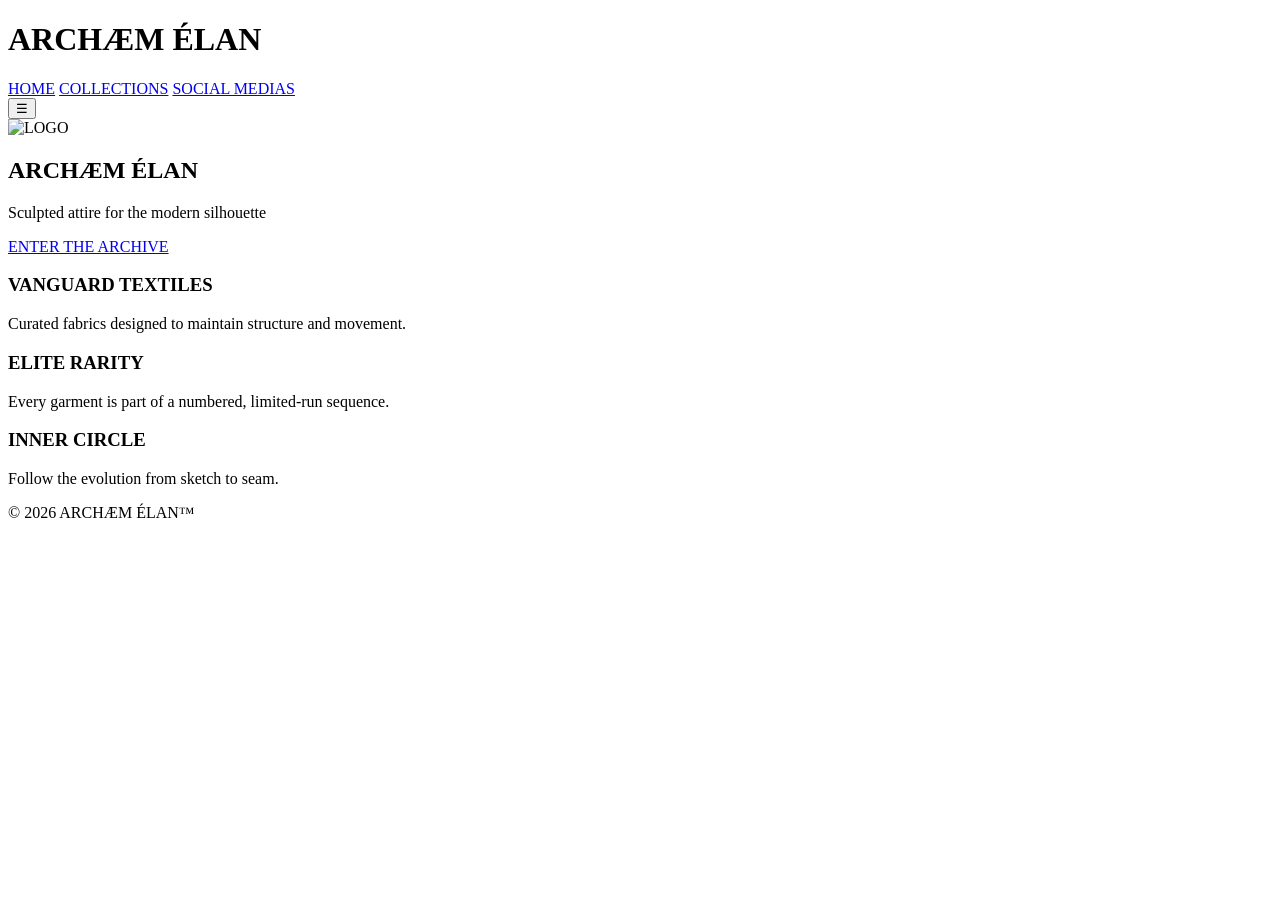
==== index.html @ 6ff9976b "Create index.html" ====
<!DOCTYPE html>
<html lang="en">
<head>
    <meta charset="UTF-8">
    <meta name="viewport" content="width=device-width, initial-scale=1.0">
    <title>ARCHÆM ÉLAN™</title>
    <link rel="stylesheet" href="styles.css">
    <link href="https://fonts.googleapis.com/css2?family=Playfair+Display:ital,wght@1,700&display=swap" rel="stylesheet">
</head>
<body>
    <div id="intro-overlay"><h1 class="reveal-text" id="revealText">ARCHÆM ÉLAN</h1></div>
    <nav class="side-nav" id="sideNav">
        <a href="index.html">HOME</a>
        <a href="collections.html">COLLECTIONS</a>
        <a href="socials.html">SOCIAL MEDIAS</a>
    </nav>
    <header class="site-header">
        <div class="header-top">
            <button class="menu-btn" onclick="toggleMenu()">☰</button>
            <div class="logo-container"><img src="logo.svg" alt="LOGO"></div>
            <div style="width: 45px;"></div>
        </div>
    </header>
    <main>
        <section class="brand-hero">
            <h1>ARCHÆM ÉLAN</h1>
            <p class="sub-title">Sculpted attire for the modern silhouette</p>
            <a href="collections.html" class="btn">ENTER THE ARCHIVE</a>
        </section>
        <section class="info-cards">
            <div class="card"><h3>VANGUARD TEXTILES</h3><p>Curated fabrics designed to maintain structure and movement.</p></div>
            <div class="card"><h3>ELITE RARITY</h3><p>Every garment is part of a numbered, limited-run sequence.</p></div>
            <div class="card"><h3>INNER CIRCLE</h3><p>Follow the evolution from sketch to seam.</p></div>
        </section>
    </main>
    <footer class="site-footer"><p>© 2026 ARCHÆM ÉLAN™</p></footer>
    <script>
        function toggleMenu() { document.getElementById('sideNav').classList.toggle('open'); }
        const textWrapper = document.getElementById('revealText');
        const content = "ARCHÆM ÉLAN";
        textWrapper.innerHTML = content.split('').map((char, i) => `<span style="animation-delay: ${i * 0.12}s">${char === ' ' ? '&nbsp;' : char}</span>`).join('');
        window.addEventListener('load', () => {
            setTimeout(() => {
                document.getElementById('intro-overlay').style.opacity = '0';
                setTimeout(() => document.getElementById('intro-overlay').remove(), 1000);
            }, 2800);
        });
    </script>
</body>
</html>
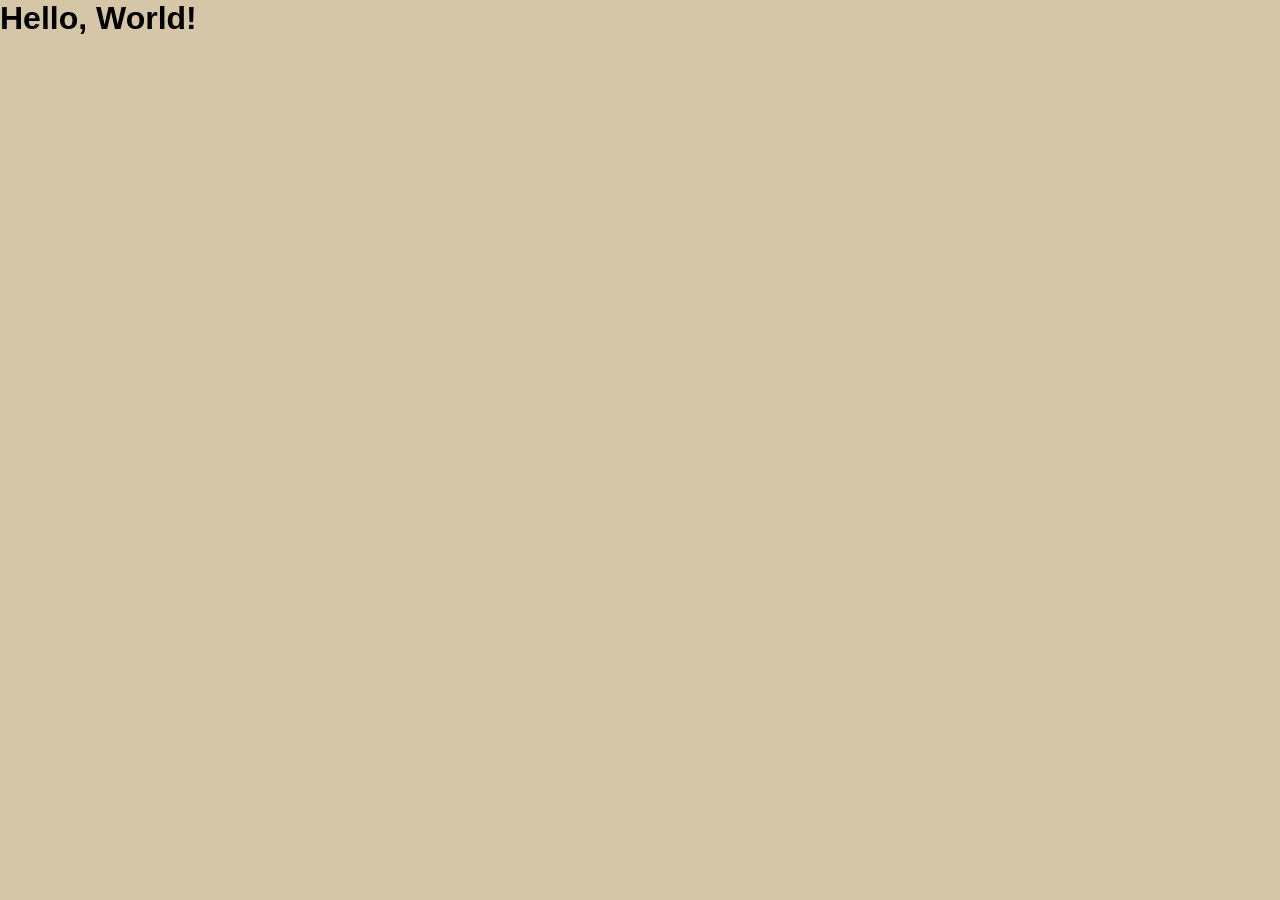
==== commit eafdd8a6: "Fix stylesheet reference from styles.css to style.css" ====
--- a/index.html
+++ b/index.html
@@ -3,48 +3,10 @@
 <head>
     <meta charset="UTF-8">
     <meta name="viewport" content="width=device-width, initial-scale=1.0">
-    <title>ARCHÆM ÉLAN™</title>
-    <link rel="stylesheet" href="styles.css">
-    <link href="https://fonts.googleapis.com/css2?family=Playfair+Display:ital,wght@1,700&display=swap" rel="stylesheet">
+    <link rel="stylesheet" href="style.css">
+    <title>Document</title>
 </head>
 <body>
-    <div id="intro-overlay"><h1 class="reveal-text" id="revealText">ARCHÆM ÉLAN</h1></div>
-    <nav class="side-nav" id="sideNav">
-        <a href="index.html">HOME</a>
-        <a href="collections.html">COLLECTIONS</a>
-        <a href="socials.html">SOCIAL MEDIAS</a>
-    </nav>
-    <header class="site-header">
-        <div class="header-top">
-            <button class="menu-btn" onclick="toggleMenu()">☰</button>
-            <div class="logo-container"><img src="logo.svg" alt="LOGO"></div>
-            <div style="width: 45px;"></div>
-        </div>
-    </header>
-    <main>
-        <section class="brand-hero">
-            <h1>ARCHÆM ÉLAN</h1>
-            <p class="sub-title">Sculpted attire for the modern silhouette</p>
-            <a href="collections.html" class="btn">ENTER THE ARCHIVE</a>
-        </section>
-        <section class="info-cards">
-            <div class="card"><h3>VANGUARD TEXTILES</h3><p>Curated fabrics designed to maintain structure and movement.</p></div>
-            <div class="card"><h3>ELITE RARITY</h3><p>Every garment is part of a numbered, limited-run sequence.</p></div>
-            <div class="card"><h3>INNER CIRCLE</h3><p>Follow the evolution from sketch to seam.</p></div>
-        </section>
-    </main>
-    <footer class="site-footer"><p>© 2026 ARCHÆM ÉLAN™</p></footer>
-    <script>
-        function toggleMenu() { document.getElementById('sideNav').classList.toggle('open'); }
-        const textWrapper = document.getElementById('revealText');
-        const content = "ARCHÆM ÉLAN";
-        textWrapper.innerHTML = content.split('').map((char, i) => `<span style="animation-delay: ${i * 0.12}s">${char === ' ' ? '&nbsp;' : char}</span>`).join('');
-        window.addEventListener('load', () => {
-            setTimeout(() => {
-                document.getElementById('intro-overlay').style.opacity = '0';
-                setTimeout(() => document.getElementById('intro-overlay').remove(), 1000);
-            }, 2800);
-        });
-    </script>
+    <h1>Hello, World!</h1>
 </body>
-</html>
+</html>
--- a/style.css
+++ b/style.css
@@ -0,0 +1,78 @@
+:root {
+    --eggplant: #3B0B2E;
+    --sandstone: #D6C6A8;
+    --slate: #4A5D6E;
+    --charcoal: #2F2F2F;
+    --white: #ffffff;
+}
+
+* { box-sizing: border-box; margin: 0; padding: 0; }
+
+body {
+    display: flex;
+    flex-direction: column;
+    font-family: 'Inter', sans-serif;
+    background-color: var(--sandstone);
+    min-height: 100vh;
+    overflow-x: hidden;
+}
+
+#intro-overlay {
+    position: fixed;
+    inset: 0;
+    background: var(--eggplant);
+    z-index: 9999;
+    display: flex;
+    justify-content: center;
+    align-items: center;
+    transition: opacity 1s ease;
+}
+
+.reveal-text {
+    color: var(--white);
+    font-family: 'Playfair Display', serif;
+    font-size: 2.5rem;
+    letter-spacing: 12px;
+    text-transform: uppercase;
+    white-space: pre;
+}
+
+.reveal-text span {
+    opacity: 0;
+    display: inline-block;
+    animation: letterFade 0.4s forwards;
+}
+
+@keyframes letterFade { to { opacity: 1; } }
+
+.site-header { background: var(--eggplant); padding: 15px 20px; width: 100%; }
+.header-top { display: flex; justify-content: space-between; align-items: center; position: relative; }
+.menu-btn { background: transparent; border: none; color: var(--white); font-size: 32px; cursor: pointer; }
+.logo-container { position: absolute; left: 50%; transform: translateX(-50%); }
+.logo-container img { height: 45px; }
+
+.side-nav { position: fixed; top: 0; right: 0; width: 300px; height: 100%; background: var(--eggplant); z-index: 1000; transform: translateX(100%); transition: 0.4s; padding-top: 80px; }
+.side-nav.open { transform: translateX(0); }
+.side-nav a { color: var(--sandstone); text-decoration: none; display: block; padding: 20px; border-bottom: 1px solid rgba(255,255,255,0.1); letter-spacing: 2px; }
+
+main { flex: 1; display: flex; flex-direction: column; align-items: center; justify-content: center; width: 100%; }
+
+.brand-hero { text-align: center; padding: 60px 20px; }
+.brand-hero h1 { font-family: 'Playfair Display', serif; font-size: 3.5rem; color: var(--eggplant); font-style: italic; }
+.brand-hero .sub-title { font-size: 1.1rem; letter-spacing: 4px; text-transform: uppercase; color: var(--charcoal); margin: 15px 0 30px; }
+
+.info-cards { display: flex; gap: 20px; padding: 40px; justify-content: center; flex-wrap: wrap; }
+.card { background: rgba(255, 255, 255, 0.3); padding: 30px; width: 300px; border-bottom: 3px solid var(--slate); }
+
+.products { display: flex; flex-direction: row; flex-wrap: wrap; gap: 20px; justify-content: center; padding: 40px; max-width: 1200px; margin: 0 auto; }
+.product { width: 160px; text-align: center; }
+.product img { width: 100%; height: auto; margin-bottom: 10px; }
+.product h3 { font-size: 0.7rem; text-transform: uppercase; letter-spacing: 1px; }
+
+.social-links { display: flex; flex-direction: column; gap: 15px; margin-top: 30px; align-items: center; }
+.social-btn, .email-btn { border: 1px solid var(--eggplant); color: var(--eggplant); padding: 12px 40px; text-decoration: none; text-transform: uppercase; letter-spacing: 2px; font-weight: bold; width: 250px; text-align: center; transition: 0.3s; }
+.email-btn { background: var(--eggplant); color: var(--white); }
+.social-btn:hover { background: var(--eggplant); color: var(--white); }
+
+.btn { background: var(--eggplant); color: white; padding: 15px 40px; text-decoration: none; font-weight: bold; letter-spacing: 2px; }
+.site-footer { background: var(--charcoal); color: white; text-align: center; padding: 20px; font-size: 0.7rem; width: 100%; }
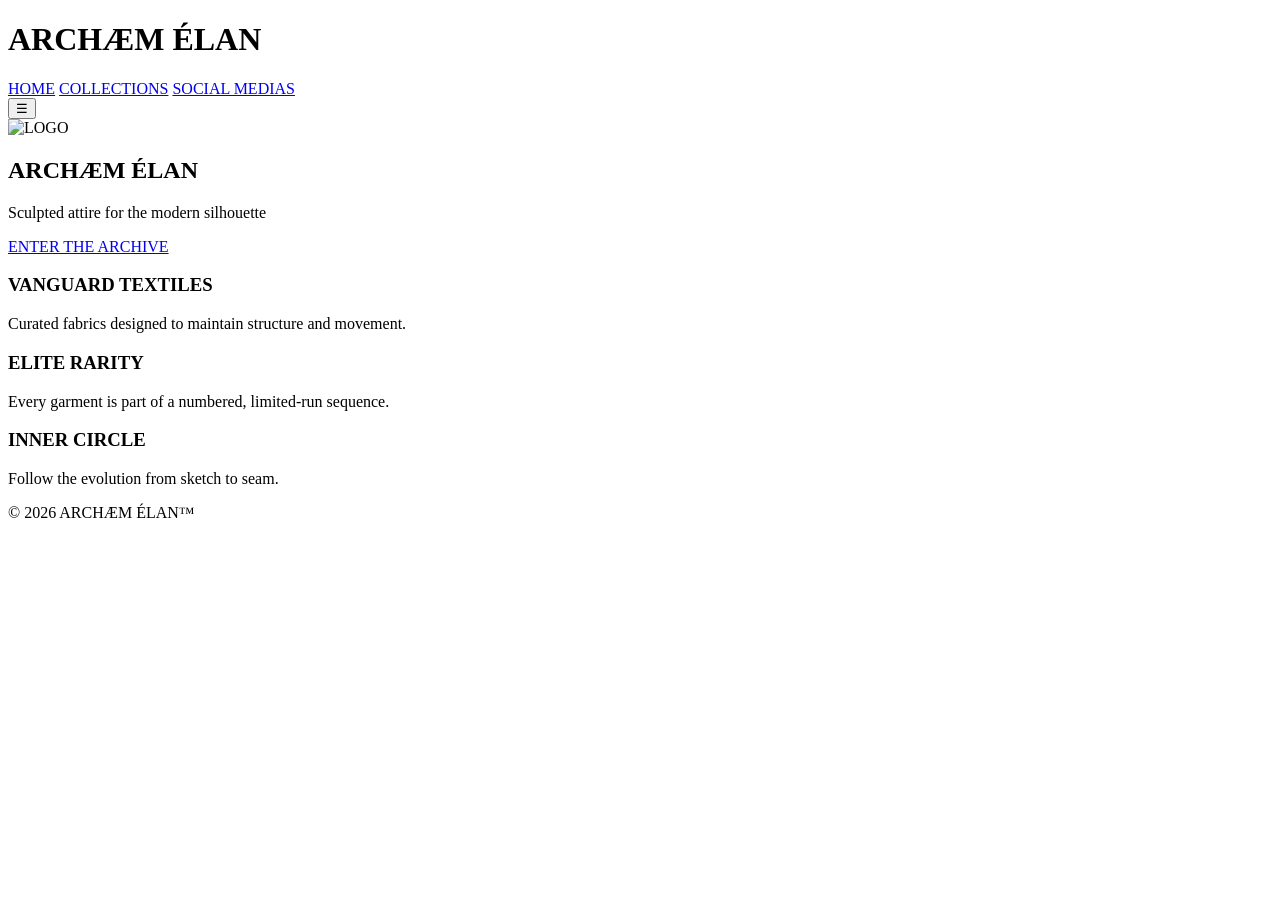
==== commit 520c4a8a: "Update index.html" ====
--- a/index.html
+++ b/index.html
@@ -3,10 +3,48 @@
 <head>
     <meta charset="UTF-8">
     <meta name="viewport" content="width=device-width, initial-scale=1.0">
-    <link rel="stylesheet" href="style.css">
-    <title>Document</title>
+    <title>ARCHÆM ÉLAN™</title>
+    <link rel="stylesheet" href="styles.css">
+    <link href="https://fonts.googleapis.com/css2?family=Playfair+Display:ital,wght@1,700&display=swap" rel="stylesheet">
 </head>
 <body>
-    <h1>Hello, World!</h1>
+    <div id="intro-overlay"><h1 class="reveal-text" id="revealText">ARCHÆM ÉLAN</h1></div>
+    <nav class="side-nav" id="sideNav">
+        <a href="index.html">HOME</a>
+        <a href="collections.html">COLLECTIONS</a>
+        <a href="socials.html">SOCIAL MEDIAS</a>
+    </nav>
+    <header class="site-header">
+        <div class="header-top">
+            <button class="menu-btn" onclick="toggleMenu()">☰</button>
+            <div class="logo-container"><img src="logo.svg" alt="LOGO"></div>
+            <div style="width: 45px;"></div>
+        </div>
+    </header>
+    <main>
+        <section class="brand-hero">
+            <h1>ARCHÆM ÉLAN</h1>
+            <p class="sub-title">Sculpted attire for the modern silhouette</p>
+            <a href="collections.html" class="btn">ENTER THE ARCHIVE</a>
+        </section>
+        <section class="info-cards">
+            <div class="card"><h3>VANGUARD TEXTILES</h3><p>Curated fabrics designed to maintain structure and movement.</p></div>
+            <div class="card"><h3>ELITE RARITY</h3><p>Every garment is part of a numbered, limited-run sequence.</p></div>
+            <div class="card"><h3>INNER CIRCLE</h3><p>Follow the evolution from sketch to seam.</p></div>
+        </section>
+    </main>
+    <footer class="site-footer"><p>© 2026 ARCHÆM ÉLAN™</p></footer>
+    <script>
+        function toggleMenu() { document.getElementById('sideNav').classList.toggle('open'); }
+        const textWrapper = document.getElementById('revealText');
+        const content = "ARCHÆM ÉLAN";
+        textWrapper.innerHTML = content.split('').map((char, i) => `<span style="animation-delay: ${i * 0.12}s">${char === ' ' ? '&nbsp;' : char}</span>`).join('');
+        window.addEventListener('load', () => {
+            setTimeout(() => {
+                document.getElementById('intro-overlay').style.opacity = '0';
+                setTimeout(() => document.getElementById('intro-overlay').remove(), 1000);
+            }, 2800);
+        });
+    </script>
 </body>
-</html>+</html>
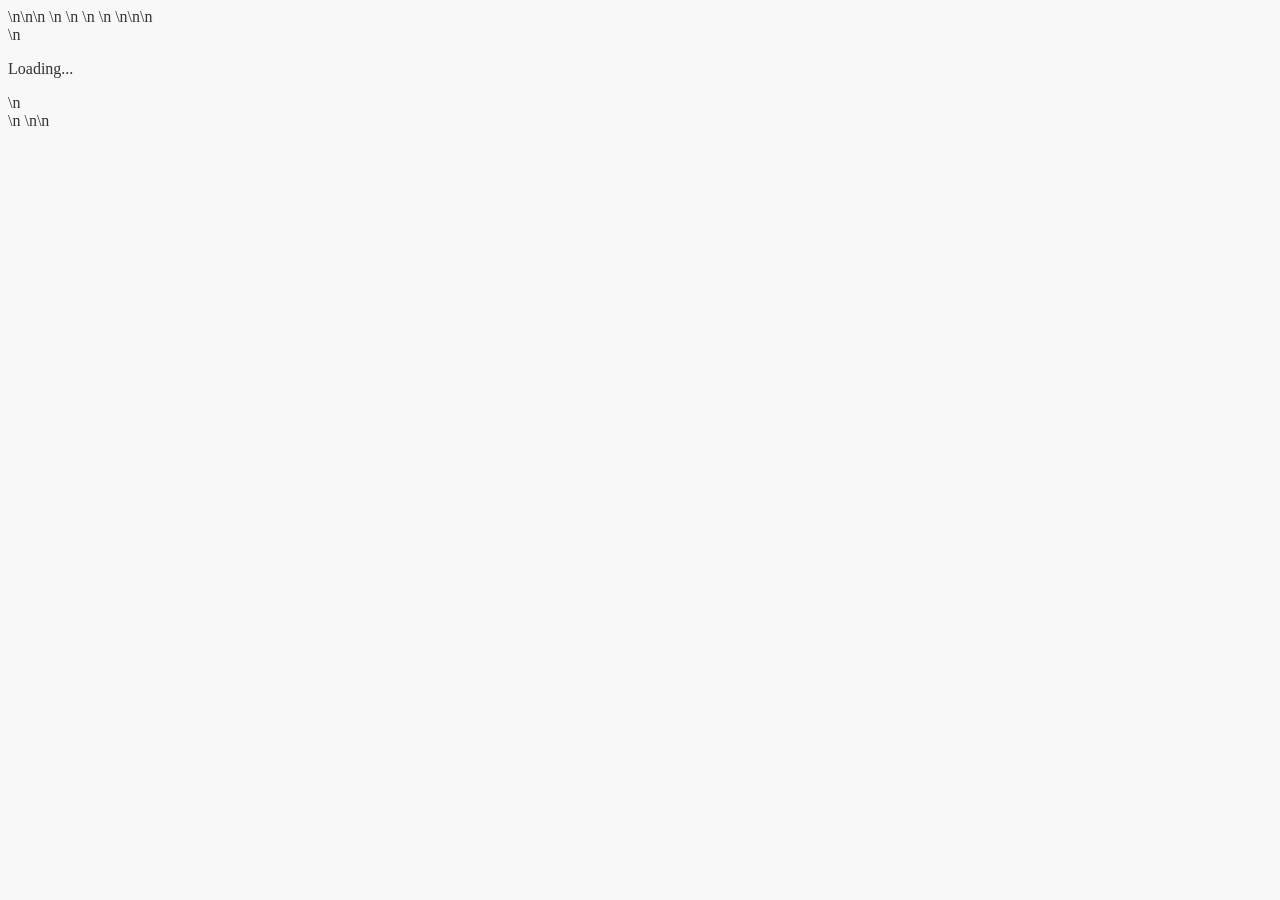
==== commit 351cd5b8: "Fix CSS file reference and enhance loading overlay animation" ====
--- a/index.html
+++ b/index.html
@@ -1,50 +1 @@
-<!DOCTYPE html>
-<html lang="en">
-<head>
-    <meta charset="UTF-8">
-    <meta name="viewport" content="width=device-width, initial-scale=1.0">
-    <title>ARCHÆM ÉLAN™</title>
-    <link rel="stylesheet" href="styles.css">
-    <link href="https://fonts.googleapis.com/css2?family=Playfair+Display:ital,wght@1,700&display=swap" rel="stylesheet">
-</head>
-<body>
-    <div id="intro-overlay"><h1 class="reveal-text" id="revealText">ARCHÆM ÉLAN</h1></div>
-    <nav class="side-nav" id="sideNav">
-        <a href="index.html">HOME</a>
-        <a href="collections.html">COLLECTIONS</a>
-        <a href="socials.html">SOCIAL MEDIAS</a>
-    </nav>
-    <header class="site-header">
-        <div class="header-top">
-            <button class="menu-btn" onclick="toggleMenu()">☰</button>
-            <div class="logo-container"><img src="logo.svg" alt="LOGO"></div>
-            <div style="width: 45px;"></div>
-        </div>
-    </header>
-    <main>
-        <section class="brand-hero">
-            <h1>ARCHÆM ÉLAN</h1>
-            <p class="sub-title">Sculpted attire for the modern silhouette</p>
-            <a href="collections.html" class="btn">ENTER THE ARCHIVE</a>
-        </section>
-        <section class="info-cards">
-            <div class="card"><h3>VANGUARD TEXTILES</h3><p>Curated fabrics designed to maintain structure and movement.</p></div>
-            <div class="card"><h3>ELITE RARITY</h3><p>Every garment is part of a numbered, limited-run sequence.</p></div>
-            <div class="card"><h3>INNER CIRCLE</h3><p>Follow the evolution from sketch to seam.</p></div>
-        </section>
-    </main>
-    <footer class="site-footer"><p>© 2026 ARCHÆM ÉLAN™</p></footer>
-    <script>
-        function toggleMenu() { document.getElementById('sideNav').classList.toggle('open'); }
-        const textWrapper = document.getElementById('revealText');
-        const content = "ARCHÆM ÉLAN";
-        textWrapper.innerHTML = content.split('').map((char, i) => `<span style="animation-delay: ${i * 0.12}s">${char === ' ' ? '&nbsp;' : char}</span>`).join('');
-        window.addEventListener('load', () => {
-            setTimeout(() => {
-                document.getElementById('intro-overlay').style.opacity = '0';
-                setTimeout(() => document.getElementById('intro-overlay').remove(), 1000);
-            }, 2800);
-        });
-    </script>
-</body>
-</html>
+<!DOCTYPE html>\n<html lang="en">\n<head>\n    <meta charset="UTF-8">\n    <meta name="viewport" content="width=device-width, initial-scale=1.0">\n    <title>Document</title>\n    <link rel="stylesheet" href="style.css">\n    <style>\n        /* Enhanced loading overlay animation */\n        .loading-overlay {\n            position: fixed;\n            top: 0;\n            left: 0;\n            width: 100%;\n            height: 100%;\n            background: rgba(255, 255, 255, 0.8);\n            display: flex;\n            justify-content: center;\n            align-items: center;\n            z-index: 9999;\n            animation: fadeIn 0.5s;\n        }\n        @keyframes fadeIn {\n            from { opacity: 0; }\n            to { opacity: 1; }\n        }\n    </style>\n</head>\n<body>\n    <div class="loading-overlay">\n        <p>Loading...</p>\n    </div>\n    <script src="script.js"></script>\n</body>\n</html>
--- a/style.css
+++ b/style.css
@@ -0,0 +1,22 @@
+.product-grid {
+  display: grid;
+  grid-template-columns: repeat(auto-fill, minmax(200px, 1fr));
+  gap: 20px;
+}
+
+.logo {
+  transition: transform 0.3s;
+}
+
+.logo:hover {
+  transform: scale(1.1);
+}
+
+body {
+  background-color: #f8f8f8;
+  color: #333;
+}
+
+.accent {
+  color: #b2d7a2;
+}
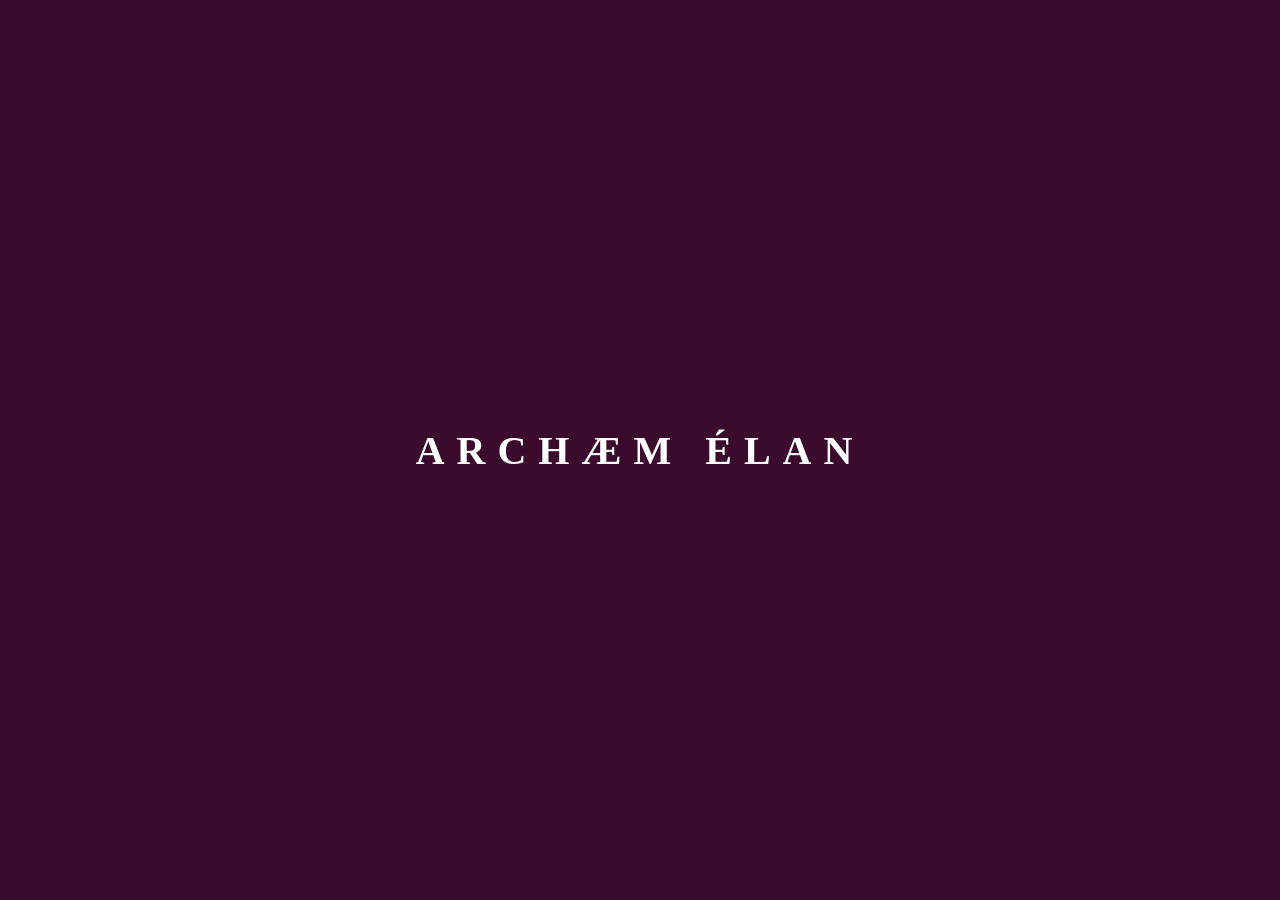
==== commit 3cee1c41: "Update index.html" ====
--- a/index.html
+++ b/index.html
@@ -1 +1,50 @@
-<!DOCTYPE html>\n<html lang="en">\n<head>\n    <meta charset="UTF-8">\n    <meta name="viewport" content="width=device-width, initial-scale=1.0">\n    <title>Document</title>\n    <link rel="stylesheet" href="style.css">\n    <style>\n        /* Enhanced loading overlay animation */\n        .loading-overlay {\n            position: fixed;\n            top: 0;\n            left: 0;\n            width: 100%;\n            height: 100%;\n            background: rgba(255, 255, 255, 0.8);\n            display: flex;\n            justify-content: center;\n            align-items: center;\n            z-index: 9999;\n            animation: fadeIn 0.5s;\n        }\n        @keyframes fadeIn {\n            from { opacity: 0; }\n            to { opacity: 1; }\n        }\n    </style>\n</head>\n<body>\n    <div class="loading-overlay">\n        <p>Loading...</p>\n    </div>\n    <script src="script.js"></script>\n</body>\n</html>+<!DOCTYPE html>
+<html lang="en">
+<head>
+    <meta charset="UTF-8">
+    <meta name="viewport" content="width=device-width, initial-scale=1.0">
+    <title>ARCHÆM ÉLAN™</title>
+    <link rel="stylesheet" href="styles.css">
+    <link href="https://fonts.googleapis.com/css2?family=Playfair+Display:ital,wght@1,700&display=swap" rel="stylesheet">
+</head>
+<body>
+    <div id="intro-overlay"><h1 class="reveal-text" id="revealText">ARCHÆM ÉLAN</h1></div>
+    <nav class="side-nav" id="sideNav">
+        <a href="index.html">HOME</a>
+        <a href="collections.html">COLLECTIONS</a>
+        <a href="socials.html">SOCIAL MEDIAS</a>
+    </nav>
+    <header class="site-header">
+        <div class="header-top">
+            <button class="menu-btn" onclick="toggleMenu()">☰</button>
+            <div class="logo-container"><img src="logo.svg" alt="LOGO"></div>
+            <div style="width: 45px;"></div>
+        </div>
+    </header>
+    <main>
+        <section class="brand-hero">
+            <h1>ARCHÆM ÉLAN</h1>
+            <p class="sub-title">Sculpted attire for the modern silhouette</p>
+            <a href="collections.html" class="btn">ENTER THE ARCHIVE</a>
+        </section>
+        <section class="info-cards">
+            <div class="card"><h3>VANGUARD TEXTILES</h3><p>Curated fabrics designed to maintain structure and movement.</p></div>
+            <div class="card"><h3>ELITE RARITY</h3><p>Every garment is part of a numbered, limited-run sequence.</p></div>
+            <div class="card"><h3>INNER CIRCLE</h3><p>Follow the evolution from sketch to seam.</p></div>
+        </section>
+    </main>
+    <footer class="site-footer"><p>© 2026 ARCHÆM ÉLAN™</p></footer>
+    <script>
+        function toggleMenu() { document.getElementById('sideNav').classList.toggle('open'); }
+        const textWrapper = document.getElementById('revealText');
+        const content = "ARCHÆM ÉLAN";
+        textWrapper.innerHTML = content.split('').map((char, i) => `<span style="animation-delay: ${i * 0.12}s">${char === ' ' ? '&nbsp;' : char}</span>`).join('');
+        window.addEventListener('load', () => {
+            setTimeout(() => {
+                document.getElementById('intro-overlay').style.opacity = '0';
+                setTimeout(() => document.getElementById('intro-overlay').remove(), 1000);
+            }, 2800);
+        });
+    </script>
+</body>
+</html>
--- a/styles.css
+++ b/styles.css
@@ -0,0 +1,78 @@
+:root {
+    --eggplant: #3B0B2E;
+    --sandstone: #D6C6A8;
+    --slate: #4A5D6E;
+    --charcoal: #2F2F2F;
+    --white: #ffffff;
+}
+
+* { box-sizing: border-box; margin: 0; padding: 0; }
+
+body {
+    display: flex;
+    flex-direction: column;
+    font-family: 'Inter', sans-serif;
+    background-color: var(--sandstone);
+    min-height: 100vh;
+    overflow-x: hidden;
+}
+
+#intro-overlay {
+    position: fixed;
+    inset: 0;
+    background: var(--eggplant);
+    z-index: 9999;
+    display: flex;
+    justify-content: center;
+    align-items: center;
+    transition: opacity 1s ease;
+}
+
+.reveal-text {
+    color: var(--white);
+    font-family: 'Playfair Display', serif;
+    font-size: 2.5rem;
+    letter-spacing: 12px;
+    text-transform: uppercase;
+    white-space: pre;
+}
+
+.reveal-text span {
+    opacity: 0;
+    display: inline-block;
+    animation: letterFade 0.4s forwards;
+}
+
+@keyframes letterFade { to { opacity: 1; } }
+
+.site-header { background: var(--eggplant); padding: 15px 20px; width: 100%; }
+.header-top { display: flex; justify-content: space-between; align-items: center; position: relative; }
+.menu-btn { background: transparent; border: none; color: var(--white); font-size: 32px; cursor: pointer; }
+.logo-container { position: absolute; left: 50%; transform: translateX(-50%); }
+.logo-container img { height: 45px; }
+
+.side-nav { position: fixed; top: 0; right: 0; width: 300px; height: 100%; background: var(--eggplant); z-index: 1000; transform: translateX(100%); transition: 0.4s; padding-top: 80px; }
+.side-nav.open { transform: translateX(0); }
+.side-nav a { color: var(--sandstone); text-decoration: none; display: block; padding: 20px; border-bottom: 1px solid rgba(255,255,255,0.1); letter-spacing: 2px; }
+
+main { flex: 1; display: flex; flex-direction: column; align-items: center; justify-content: center; width: 100%; }
+
+.brand-hero { text-align: center; padding: 60px 20px; }
+.brand-hero h1 { font-family: 'Playfair Display', serif; font-size: 3.5rem; color: var(--eggplant); font-style: italic; }
+.brand-hero .sub-title { font-size: 1.1rem; letter-spacing: 4px; text-transform: uppercase; color: var(--charcoal); margin: 15px 0 30px; }
+
+.info-cards { display: flex; gap: 20px; padding: 40px; justify-content: center; flex-wrap: wrap; }
+.card { background: rgba(255, 255, 255, 0.3); padding: 30px; width: 300px; border-bottom: 3px solid var(--slate); }
+
+.products { display: flex; flex-direction: row; flex-wrap: wrap; gap: 20px; justify-content: center; padding: 40px; max-width: 1200px; margin: 0 auto; }
+.product { width: 160px; text-align: center; }
+.product img { width: 100%; height: auto; margin-bottom: 10px; }
+.product h3 { font-size: 0.7rem; text-transform: uppercase; letter-spacing: 1px; }
+
+.social-links { display: flex; flex-direction: column; gap: 15px; margin-top: 30px; align-items: center; }
+.social-btn, .email-btn { border: 1px solid var(--eggplant); color: var(--eggplant); padding: 12px 40px; text-decoration: none; text-transform: uppercase; letter-spacing: 2px; font-weight: bold; width: 250px; text-align: center; transition: 0.3s; }
+.email-btn { background: var(--eggplant); color: var(--white); }
+.social-btn:hover { background: var(--eggplant); color: var(--white); }
+
+.btn { background: var(--eggplant); color: white; padding: 15px 40px; text-decoration: none; font-weight: bold; letter-spacing: 2px; }
+.site-footer { background: var(--charcoal); color: white; text-align: center; padding: 20px; font-size: 0.7rem; width: 100%; }
